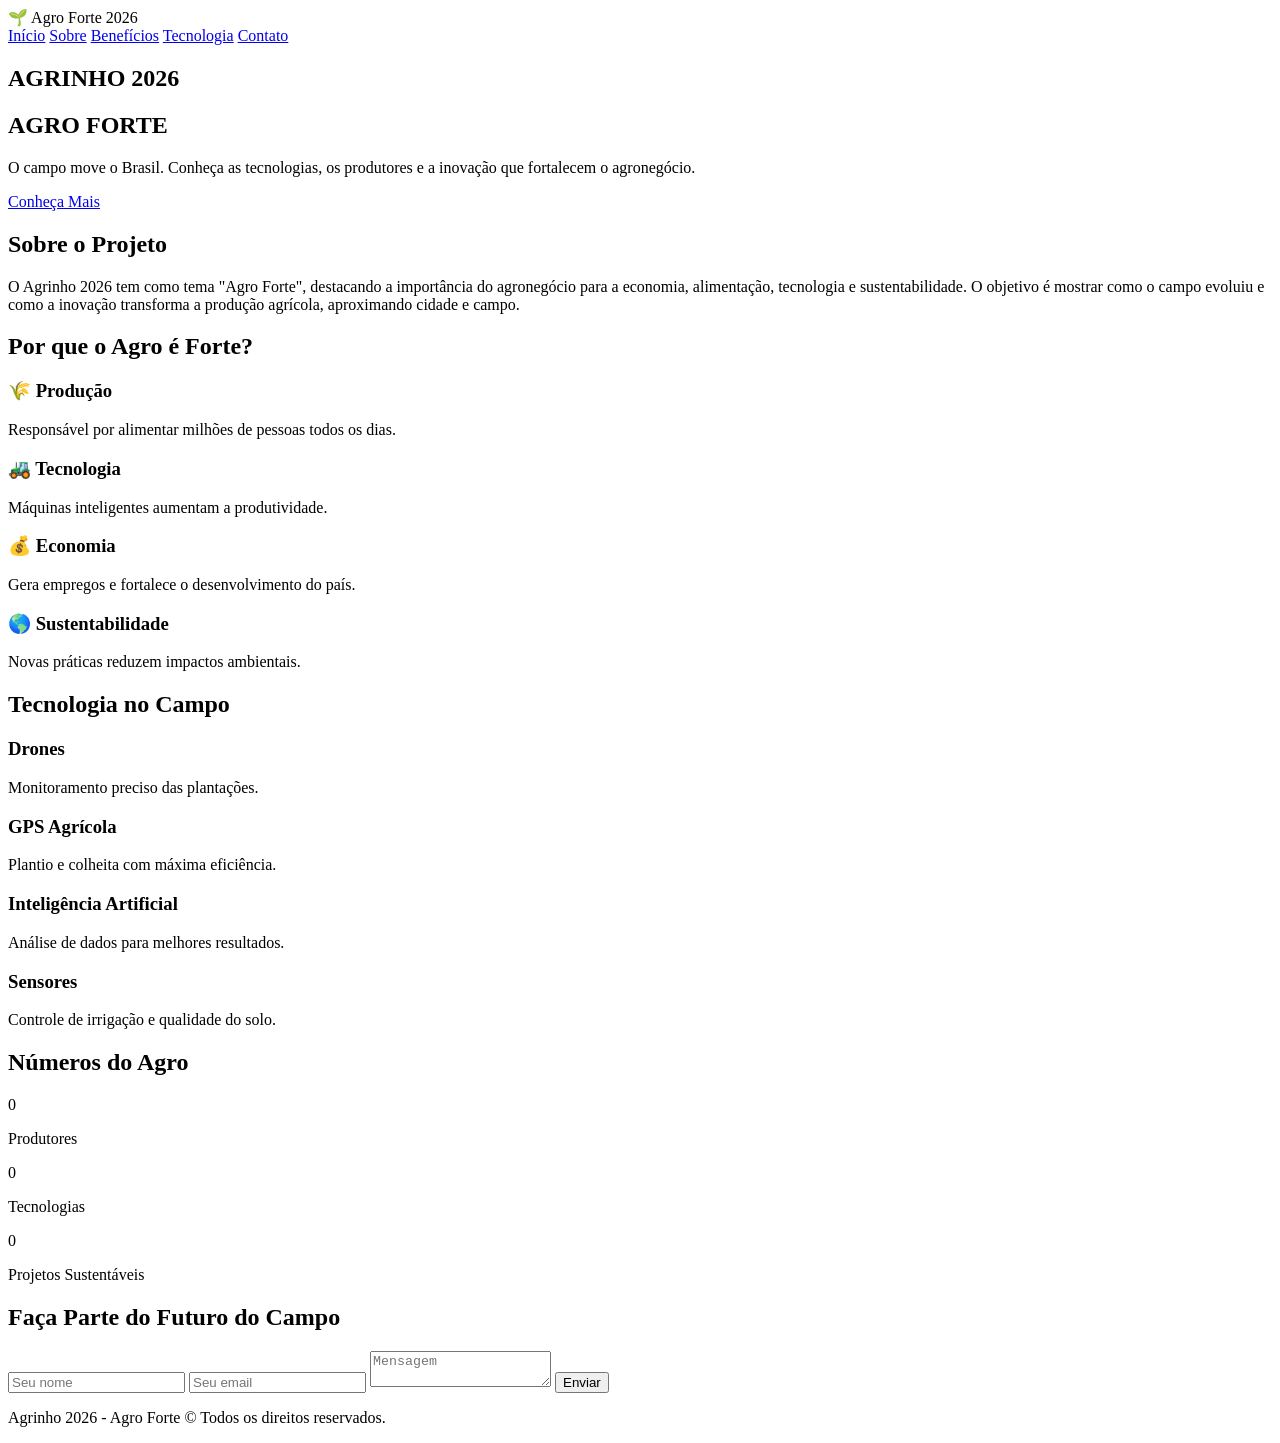
==== index.html @ f146b907 "Create index.html" ====
<!DOCTYPE html>
<html lang="pt-BR">
<head>
<meta charset="UTF-8">
<meta name="viewport" content="width=device-width, initial-scale=1.0">
<title>Agrinho 2026 - Agro Forte</title>

<link rel="stylesheet" href="style.css">

<link href="https://fonts.googleapis.com/css2?family=Poppins:wght@300;400;600;700&display=swap" rel="stylesheet">
</head>

<body>

<header>
<div class="logo">🌱 Agro Forte 2026</div>

<nav>
<a href="#inicio">Início</a>
<a href="#sobre">Sobre</a>
<a href="#beneficios">Benefícios</a>
<a href="#tecnologia">Tecnologia</a>
<a href="#contato">Contato</a>
</nav>
</header>

<section id="inicio" class="hero">
<div class="hero-content">

<h1>AGRINHO 2026</h1>

<h2>AGRO FORTE</h2>

<p>
O campo move o Brasil. Conheça as tecnologias,
os produtores e a inovação que fortalecem o agronegócio.
</p>

<a href="#sobre" class="btn">
Conheça Mais
</a>

</div>
</section>

<section id="sobre">

<h2>Sobre o Projeto</h2>

<p>
O Agrinho 2026 tem como tema "Agro Forte", destacando a
importância do agronegócio para a economia, alimentação,
tecnologia e sustentabilidade.

O objetivo é mostrar como o campo evoluiu e como a inovação
transforma a produção agrícola, aproximando cidade e campo.
</p>

</section>

<section id="beneficios">

<h2>Por que o Agro é Forte?</h2>

<div class="cards">

<div class="card">
<h3>🌾 Produção</h3>
<p>
Responsável por alimentar milhões de pessoas todos os dias.
</p>
</div>

<div class="card">
<h3>🚜 Tecnologia</h3>
<p>
Máquinas inteligentes aumentam a produtividade.
</p>
</div>

<div class="card">
<h3>💰 Economia</h3>
<p>
Gera empregos e fortalece o desenvolvimento do país.
</p>
</div>

<div class="card">
<h3>🌎 Sustentabilidade</h3>
<p>
Novas práticas reduzem impactos ambientais.
</p>
</div>

</div>

</section>

<section id="tecnologia">

<h2>Tecnologia no Campo</h2>

<div class="grid">

<div class="item">
<h3>Drones</h3>
<p>
Monitoramento preciso das plantações.
</p>
</div>

<div class="item">
<h3>GPS Agrícola</h3>
<p>
Plantio e colheita com máxima eficiência.
</p>
</div>

<div class="item">
<h3>Inteligência Artificial</h3>
<p>
Análise de dados para melhores resultados.
</p>
</div>

<div class="item">
<h3>Sensores</h3>
<p>
Controle de irrigação e qualidade do solo.
</p>
</div>

</div>

</section>

<section class="contador">

<h2>Números do Agro</h2>

<div class="numeros">

<div>
<span id="n1">0</span>
<p>Produtores</p>
</div>

<div>
<span id="n2">0</span>
<p>Tecnologias</p>
</div>

<div>
<span id="n3">0</span>
<p>Projetos Sustentáveis</p>
</div>

</div>

</section>

<section id="contato">

<h2>Faça Parte do Futuro do Campo</h2>

<form>

<input type="text" placeholder="Seu nome">

<input type="email" placeholder="Seu email">

<textarea placeholder="Mensagem"></textarea>

<button type="submit">
Enviar
</button>

</form>

</section>

<footer>

<p>
Agrinho 2026 - Agro Forte © Todos os direitos reservados.
</p>

</footer>

<script src="script.js"></script>

</body>
</html>
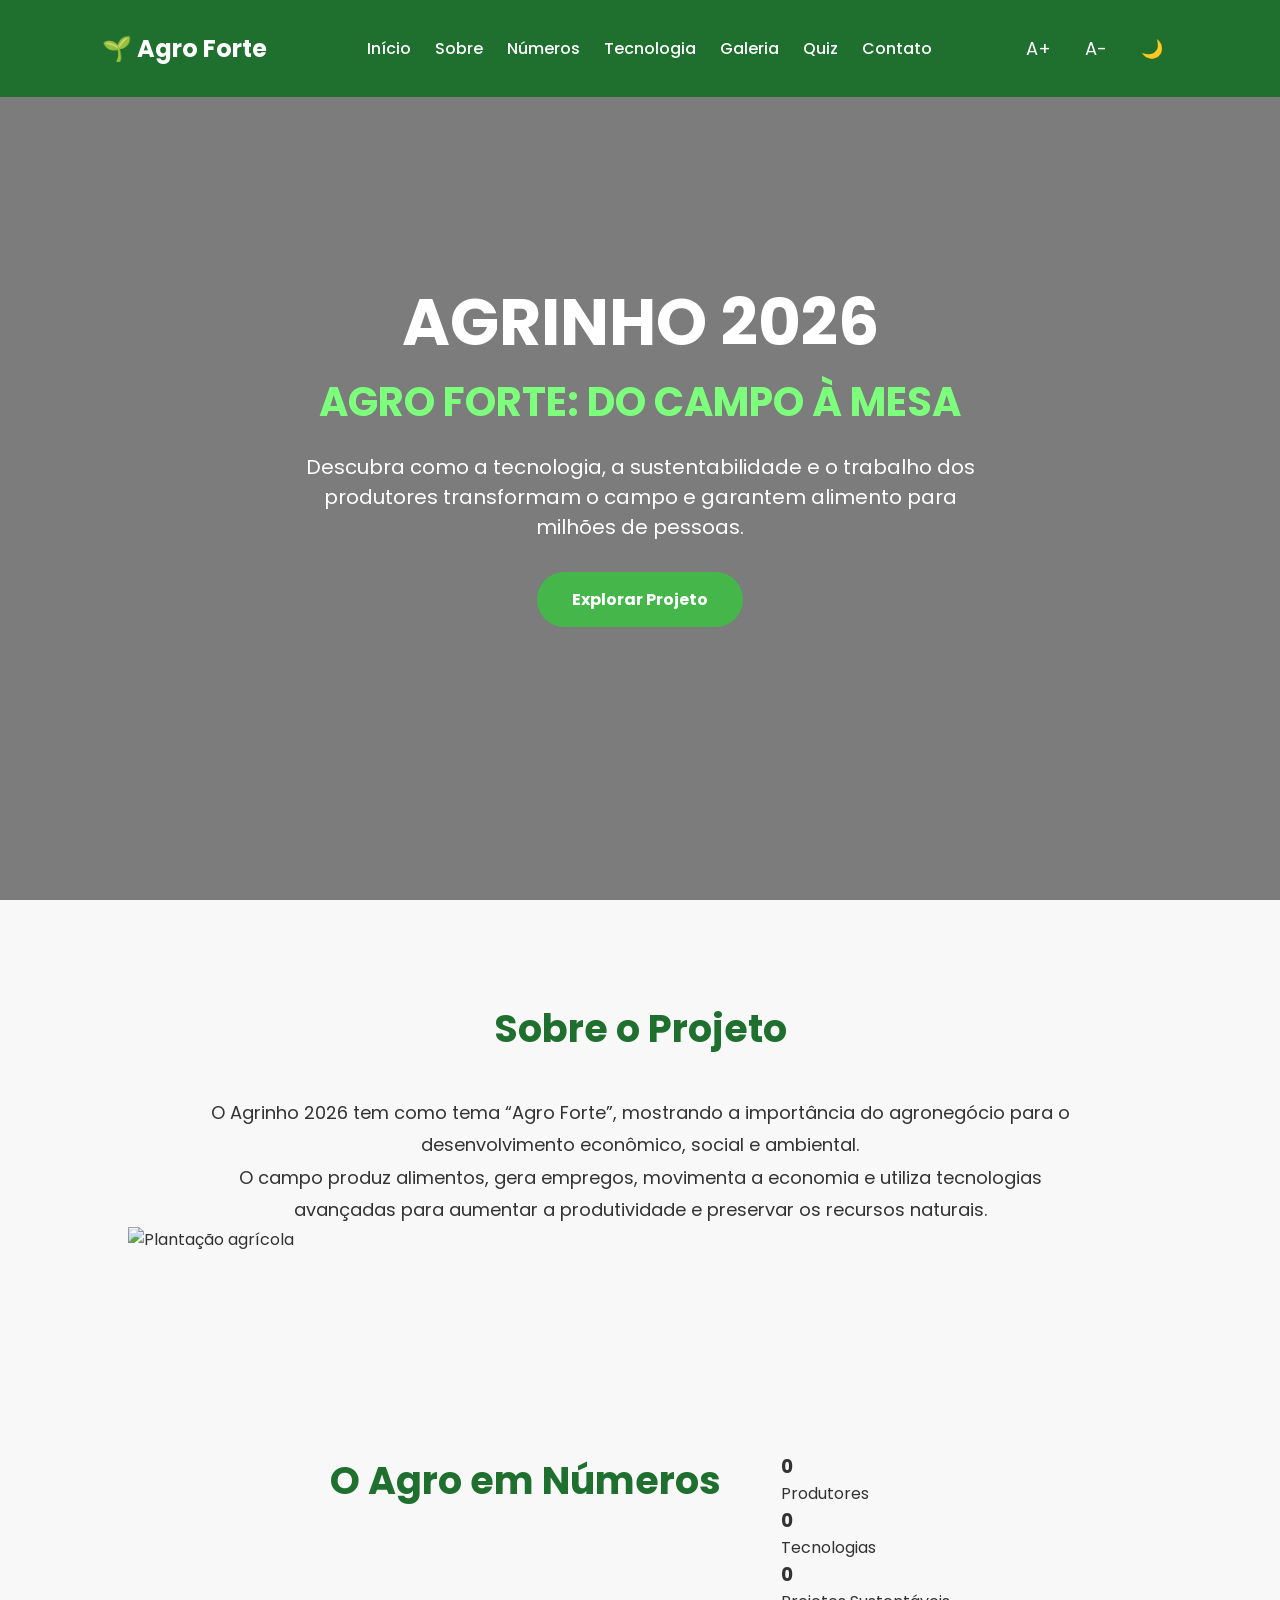
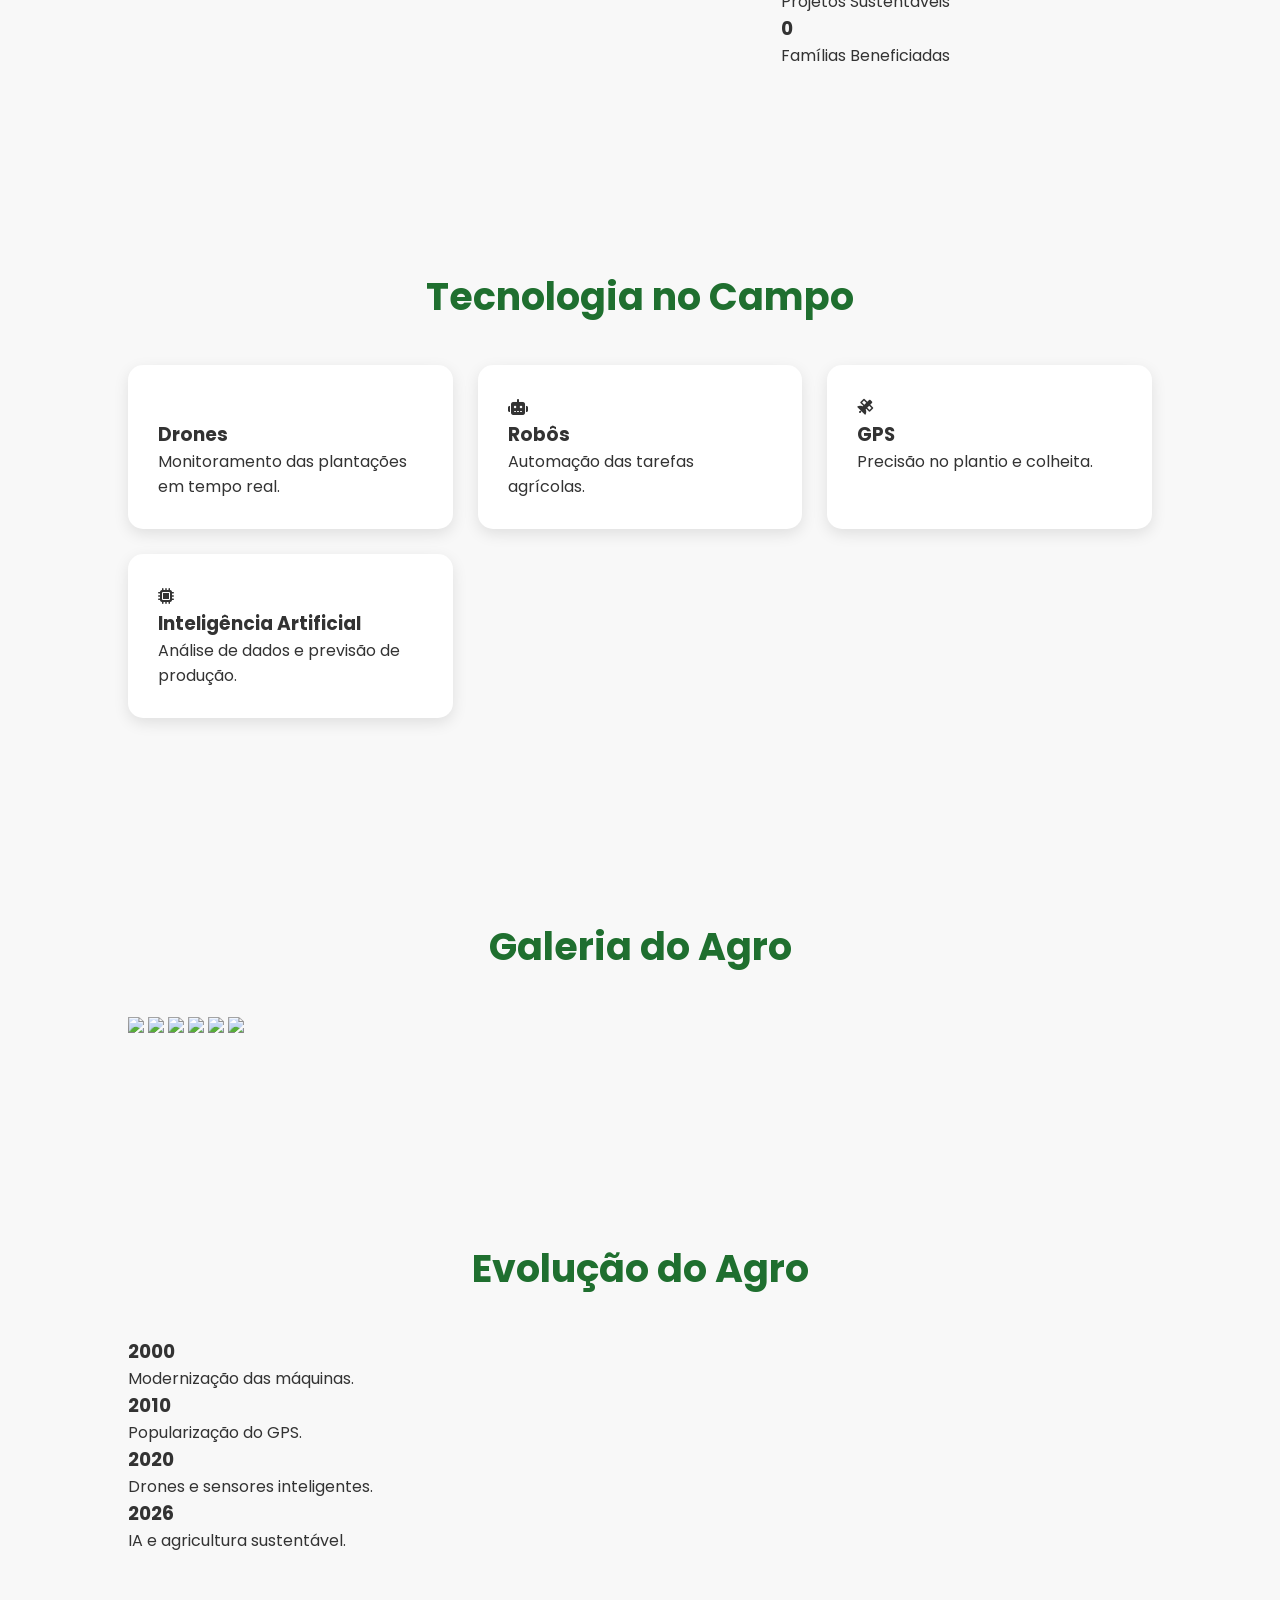
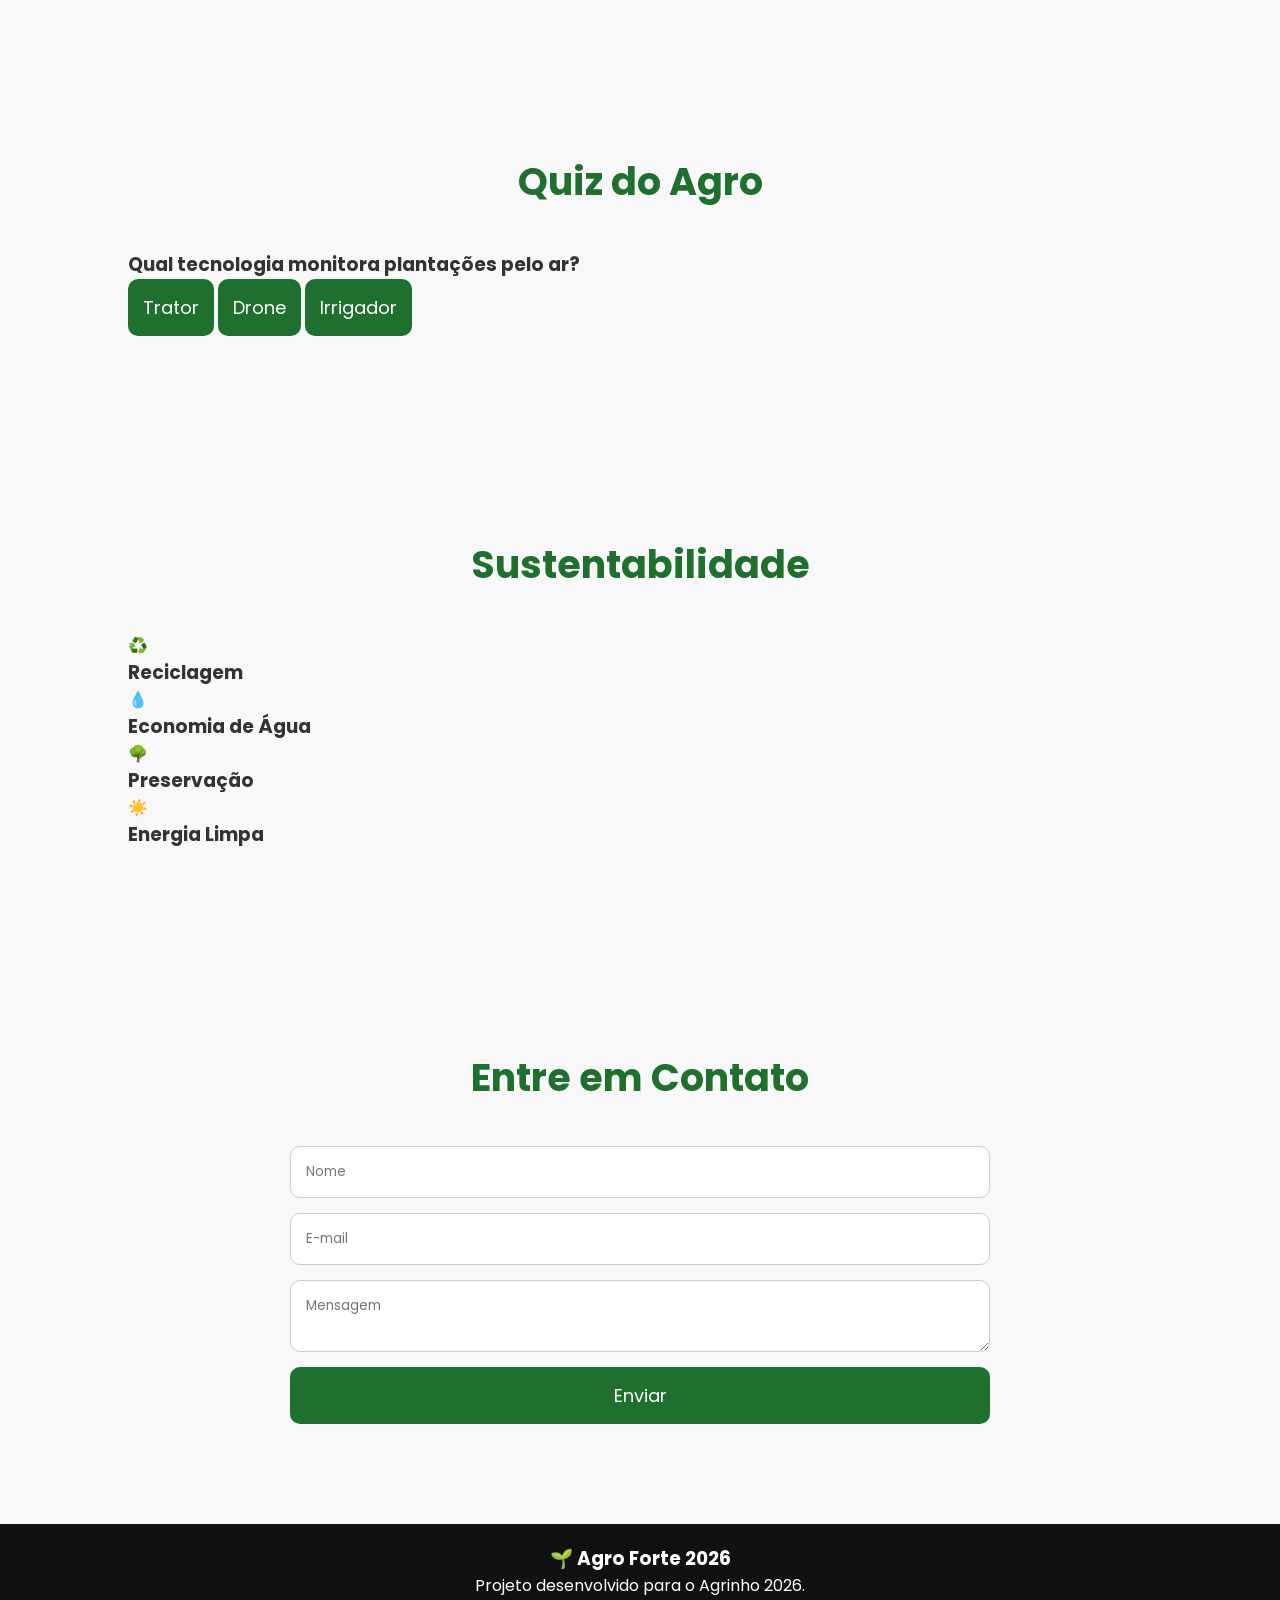
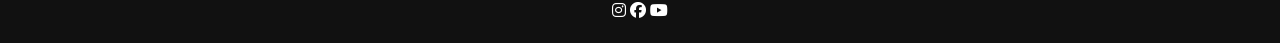
==== commit 86913ab4: "Update index.html with new content and structure" ====
--- a/index.html
+++ b/index.html
@@ -1,193 +1,394 @@
 <!DOCTYPE html>
 <html lang="pt-BR">
+
 <head>
-<meta charset="UTF-8">
-<meta name="viewport" content="width=device-width, initial-scale=1.0">
-<title>Agrinho 2026 - Agro Forte</title>
-
-<link rel="stylesheet" href="style.css">
-
-<link href="https://fonts.googleapis.com/css2?family=Poppins:wght@300;400;600;700&display=swap" rel="stylesheet">
+    <meta charset="UTF-8">
+    <meta name="viewport" content="width=device-width, initial-scale=1.0">
+
+    <title>Agrinho 2026 | Agro Forte: Do Campo à Mesa</title>
+
+    <link rel="stylesheet" href="style.css">
+
+    <link href="https://fonts.googleapis.com/css2?family=Poppins:wght@300;400;500;600;700;800&display=swap"
+        rel="stylesheet">
+
+    <link rel="stylesheet"
+        href="https://cdnjs.cloudflare.com/ajax/libs/font-awesome/6.5.2/css/all.min.css">
 </head>
 
 <body>
 
-<header>
-<div class="logo">🌱 Agro Forte 2026</div>
-
-<nav>
-<a href="#inicio">Início</a>
-<a href="#sobre">Sobre</a>
-<a href="#beneficios">Benefícios</a>
-<a href="#tecnologia">Tecnologia</a>
-<a href="#contato">Contato</a>
-</nav>
-</header>
-
-<section id="inicio" class="hero">
-<div class="hero-content">
-
-<h1>AGRINHO 2026</h1>
-
-<h2>AGRO FORTE</h2>
-
-<p>
-O campo move o Brasil. Conheça as tecnologias,
-os produtores e a inovação que fortalecem o agronegócio.
-</p>
-
-<a href="#sobre" class="btn">
-Conheça Mais
-</a>
-
-</div>
-</section>
-
-<section id="sobre">
-
-<h2>Sobre o Projeto</h2>
-
-<p>
-O Agrinho 2026 tem como tema "Agro Forte", destacando a
-importância do agronegócio para a economia, alimentação,
-tecnologia e sustentabilidade.
-
-O objetivo é mostrar como o campo evoluiu e como a inovação
-transforma a produção agrícola, aproximando cidade e campo.
-</p>
-
-</section>
-
-<section id="beneficios">
-
-<h2>Por que o Agro é Forte?</h2>
-
-<div class="cards">
-
-<div class="card">
-<h3>🌾 Produção</h3>
-<p>
-Responsável por alimentar milhões de pessoas todos os dias.
-</p>
-</div>
-
-<div class="card">
-<h3>🚜 Tecnologia</h3>
-<p>
-Máquinas inteligentes aumentam a produtividade.
-</p>
-</div>
-
-<div class="card">
-<h3>💰 Economia</h3>
-<p>
-Gera empregos e fortalece o desenvolvimento do país.
-</p>
-</div>
-
-<div class="card">
-<h3>🌎 Sustentabilidade</h3>
-<p>
-Novas práticas reduzem impactos ambientais.
-</p>
-</div>
-
-</div>
-
-</section>
-
-<section id="tecnologia">
-
-<h2>Tecnologia no Campo</h2>
-
-<div class="grid">
-
-<div class="item">
-<h3>Drones</h3>
-<p>
-Monitoramento preciso das plantações.
-</p>
-</div>
-
-<div class="item">
-<h3>GPS Agrícola</h3>
-<p>
-Plantio e colheita com máxima eficiência.
-</p>
-</div>
-
-<div class="item">
-<h3>Inteligência Artificial</h3>
-<p>
-Análise de dados para melhores resultados.
-</p>
-</div>
-
-<div class="item">
-<h3>Sensores</h3>
-<p>
-Controle de irrigação e qualidade do solo.
-</p>
-</div>
-
-</div>
-
-</section>
-
-<section class="contador">
-
-<h2>Números do Agro</h2>
-
-<div class="numeros">
-
-<div>
-<span id="n1">0</span>
-<p>Produtores</p>
-</div>
-
-<div>
-<span id="n2">0</span>
-<p>Tecnologias</p>
-</div>
-
-<div>
-<span id="n3">0</span>
-<p>Projetos Sustentáveis</p>
-</div>
-
-</div>
-
-</section>
-
-<section id="contato">
-
-<h2>Faça Parte do Futuro do Campo</h2>
-
-<form>
-
-<input type="text" placeholder="Seu nome">
-
-<input type="email" placeholder="Seu email">
-
-<textarea placeholder="Mensagem"></textarea>
-
-<button type="submit">
-Enviar
-</button>
-
-</form>
-
-</section>
-
-<footer>
-
-<p>
-Agrinho 2026 - Agro Forte © Todos os direitos reservados.
-</p>
-
-</footer>
-
-<script src="script.js"></script>
+    <!-- MENU -->
+
+    <header>
+
+        <div class="logo">
+            🌱 Agro Forte
+        </div>
+
+        <nav>
+
+            <a href="#inicio">Início</a>
+
+            <a href="#sobre">Sobre</a>
+
+            <a href="#numeros">Números</a>
+
+            <a href="#tecnologia">Tecnologia</a>
+
+            <a href="#galeria">Galeria</a>
+
+            <a href="#quiz">Quiz</a>
+
+            <a href="#contato">Contato</a>
+
+        </nav>
+
+        <div class="acessibilidade">
+
+            <button id="aumentarFonte">
+                A+
+            </button>
+
+            <button id="diminuirFonte">
+                A-
+            </button>
+
+            <button id="darkMode">
+                🌙
+            </button>
+
+        </div>
+
+    </header>
+
+    <!-- HERO -->
+
+    <section id="inicio" class="hero">
+
+        <div class="overlay"></div>
+
+        <div class="hero-content">
+
+            <h1>AGRINHO 2026</h1>
+
+            <h2>AGRO FORTE: DO CAMPO À MESA</h2>
+
+            <p>
+                Descubra como a tecnologia, a sustentabilidade e o trabalho dos produtores
+                transformam o campo e garantem alimento para milhões de pessoas.
+            </p>
+
+            <a href="#sobre" class="btn">
+                Explorar Projeto
+            </a>
+
+        </div>
+
+    </section>
+
+    <!-- SOBRE -->
+
+    <section id="sobre" class="sobre">
+
+        <div class="container">
+
+            <div class="texto">
+
+                <h2>Sobre o Projeto</h2>
+
+                <p>
+                    O Agrinho 2026 tem como tema “Agro Forte”, mostrando a importância
+                    do agronegócio para o desenvolvimento econômico, social e ambiental.
+                </p>
+
+                <p>
+                    O campo produz alimentos, gera empregos, movimenta a economia e
+                    utiliza tecnologias avançadas para aumentar a produtividade e
+                    preservar os recursos naturais.
+                </p>
+
+            </div>
+
+            <div class="imagem">
+
+                <img src="https://images.unsplash.com/photo-1500937386664-56d1dfef3854"
+                    alt="Plantação agrícola">
+
+            </div>
+
+        </div>
+
+    </section>
+
+    <!-- NÚMEROS -->
+
+    <section id="numeros" class="numeros">
+
+        <h2>O Agro em Números</h2>
+
+        <div class="cards-numeros">
+
+            <div class="numero-card">
+
+                <h3 id="contador1">0</h3>
+
+                <p>Produtores</p>
+
+            </div>
+
+            <div class="numero-card">
+
+                <h3 id="contador2">0</h3>
+
+                <p>Tecnologias</p>
+
+            </div>
+
+            <div class="numero-card">
+
+                <h3 id="contador3">0</h3>
+
+                <p>Projetos Sustentáveis</p>
+
+            </div>
+
+            <div class="numero-card">
+
+                <h3 id="contador4">0</h3>
+
+                <p>Famílias Beneficiadas</p>
+
+            </div>
+
+        </div>
+
+    </section>
+
+    <!-- TECNOLOGIA -->
+
+    <section id="tecnologia" class="tecnologia">
+
+        <h2>Tecnologia no Campo</h2>
+
+        <div class="cards">
+
+            <div class="card">
+
+                <i class="fas fa-drone"></i>
+
+                <h3>Drones</h3>
+
+                <p>
+                    Monitoramento das plantações em tempo real.
+                </p>
+
+            </div>
+
+            <div class="card">
+
+                <i class="fas fa-robot"></i>
+
+                <h3>Robôs</h3>
+
+                <p>
+                    Automação das tarefas agrícolas.
+                </p>
+
+            </div>
+
+            <div class="card">
+
+                <i class="fas fa-satellite"></i>
+
+                <h3>GPS</h3>
+
+                <p>
+                    Precisão no plantio e colheita.
+                </p>
+
+            </div>
+
+            <div class="card">
+
+                <i class="fas fa-microchip"></i>
+
+                <h3>Inteligência Artificial</h3>
+
+                <p>
+                    Análise de dados e previsão de produção.
+                </p>
+
+            </div>
+
+        </div>
+
+    </section>
+
+    <!-- GALERIA -->
+
+    <section id="galeria">
+
+        <h2>Galeria do Agro</h2>
+
+        <div class="galeria">
+
+            <img src="https://images.unsplash.com/photo-1464226184884-fa280b87c399">
+
+            <img src="https://images.unsplash.com/photo-1500937386664-56d1dfef3854">
+
+            <img src="https://images.unsplash.com/photo-1500382017468-9049fed747ef">
+
+            <img src="https://images.unsplash.com/photo-1506744038136-46273834b3fb">
+
+            <img src="https://images.unsplash.com/photo-1472396961693-142e6e269027">
+
+            <img src="https://images.unsplash.com/photo-1500530855697-b586d89ba3ee">
+
+        </div>
+
+    </section>
+
+    <!-- LINHA DO TEMPO -->
+
+    <section class="timeline">
+
+        <h2>Evolução do Agro</h2>
+
+        <div class="linha">
+
+            <div>
+                <h3>2000</h3>
+                <p>Modernização das máquinas.</p>
+            </div>
+
+            <div>
+                <h3>2010</h3>
+                <p>Popularização do GPS.</p>
+            </div>
+
+            <div>
+                <h3>2020</h3>
+                <p>Drones e sensores inteligentes.</p>
+            </div>
+
+            <div>
+                <h3>2026</h3>
+                <p>IA e agricultura sustentável.</p>
+            </div>
+
+        </div>
+
+    </section>
+
+    <!-- QUIZ -->
+
+    <section id="quiz">
+
+        <h2>Quiz do Agro</h2>
+
+        <div class="quiz-box">
+
+            <h3>
+                Qual tecnologia monitora plantações pelo ar?
+            </h3>
+
+            <button onclick="respostaQuiz(false)">
+                Trator
+            </button>
+
+            <button onclick="respostaQuiz(true)">
+                Drone
+            </button>
+
+            <button onclick="respostaQuiz(false)">
+                Irrigador
+            </button>
+
+            <p id="resultado"></p>
+
+        </div>
+
+    </section>
+
+    <!-- SUSTENTABILIDADE -->
+
+    <section class="sustentabilidade">
+
+        <h2>Sustentabilidade</h2>
+
+        <div class="sust-grid">
+
+            <div>
+                ♻️
+                <h3>Reciclagem</h3>
+            </div>
+
+            <div>
+                💧
+                <h3>Economia de Água</h3>
+            </div>
+
+            <div>
+                🌳
+                <h3>Preservação</h3>
+            </div>
+
+            <div>
+                ☀️
+                <h3>Energia Limpa</h3>
+            </div>
+
+        </div>
+
+    </section>
+
+    <!-- CONTATO -->
+
+    <section id="contato">
+
+        <h2>Entre em Contato</h2>
+
+        <form>
+
+            <input type="text" placeholder="Nome">
+
+            <input type="email" placeholder="E-mail">
+
+            <textarea placeholder="Mensagem"></textarea>
+
+            <button type="submit">
+                Enviar
+            </button>
+
+        </form>
+
+    </section>
+
+    <!-- RODAPÉ -->
+
+    <footer>
+
+        <h3>🌱 Agro Forte 2026</h3>
+
+        <p>
+            Projeto desenvolvido para o Agrinho 2026.
+        </p>
+
+        <div class="redes">
+
+            <i class="fab fa-instagram"></i>
+
+            <i class="fab fa-facebook"></i>
+
+            <i class="fab fa-youtube"></i>
+
+        </div>
+
+    </footer>
+
+    <script src="script.js"></script>
 
 </body>
+
 </html>
--- a/style.css
+++ b/style.css
@@ -0,0 +1,183 @@
+*{
+margin:0;
+padding:0;
+box-sizing:border-box;
+font-family:'Poppins',sans-serif;
+}
+
+html{
+scroll-behavior:smooth;
+}
+
+body{
+background:#f8f8f8;
+color:#333;
+}
+
+header{
+position:fixed;
+width:100%;
+background:#1f6f2f;
+display:flex;
+justify-content:space-between;
+align-items:center;
+padding:20px 8%;
+z-index:1000;
+}
+
+.logo{
+font-size:24px;
+font-weight:bold;
+color:white;
+}
+
+nav a{
+color:white;
+text-decoration:none;
+margin-left:20px;
+font-weight:500;
+}
+
+.hero{
+height:100vh;
+background:linear-gradient(rgba(0,0,0,.5),
+rgba(0,0,0,.5)),
+url('https://images.unsplash.com/photo-1500937386664-56d1dfef3854');
+background-size:cover;
+background-position:center;
+display:flex;
+justify-content:center;
+align-items:center;
+text-align:center;
+color:white;
+}
+
+.hero h1{
+font-size:65px;
+}
+
+.hero h2{
+font-size:40px;
+margin-bottom:20px;
+color:#7dff7d;
+}
+
+.hero p{
+max-width:700px;
+margin:auto;
+font-size:20px;
+}
+
+.btn{
+display:inline-block;
+margin-top:30px;
+background:#45b649;
+padding:15px 35px;
+color:white;
+text-decoration:none;
+border-radius:30px;
+font-weight:bold;
+}
+
+section{
+padding:100px 10%;
+}
+
+section h2{
+text-align:center;
+margin-bottom:40px;
+font-size:38px;
+color:#1f6f2f;
+}
+
+#sobre p{
+text-align:center;
+font-size:18px;
+line-height:1.8;
+max-width:900px;
+margin:auto;
+}
+
+.cards{
+display:grid;
+grid-template-columns:repeat(auto-fit,minmax(250px,1fr));
+gap:25px;
+}
+
+.card{
+background:white;
+padding:30px;
+border-radius:15px;
+box-shadow:0 5px 15px rgba(0,0,0,.1);
+transition:.3s;
+}
+
+.card:hover{
+transform:translateY(-10px);
+}
+
+.grid{
+display:grid;
+grid-template-columns:repeat(auto-fit,minmax(250px,1fr));
+gap:25px;
+}
+
+.item{
+background:#1f6f2f;
+color:white;
+padding:30px;
+border-radius:15px;
+}
+
+.contador{
+background:#1f6f2f;
+color:white;
+}
+
+.contador h2{
+color:white;
+}
+
+.numeros{
+display:flex;
+justify-content:center;
+gap:60px;
+flex-wrap:wrap;
+}
+
+.numeros span{
+font-size:50px;
+font-weight:bold;
+}
+
+form{
+max-width:700px;
+margin:auto;
+display:flex;
+flex-direction:column;
+gap:15px;
+}
+
+input,
+textarea{
+padding:15px;
+border:1px solid #ccc;
+border-radius:10px;
+}
+
+button{
+padding:15px;
+border:none;
+background:#1f6f2f;
+color:white;
+font-size:18px;
+border-radius:10px;
+cursor:pointer;
+}
+
+footer{
+background:#111;
+color:white;
+text-align:center;
+padding:20px;
+}
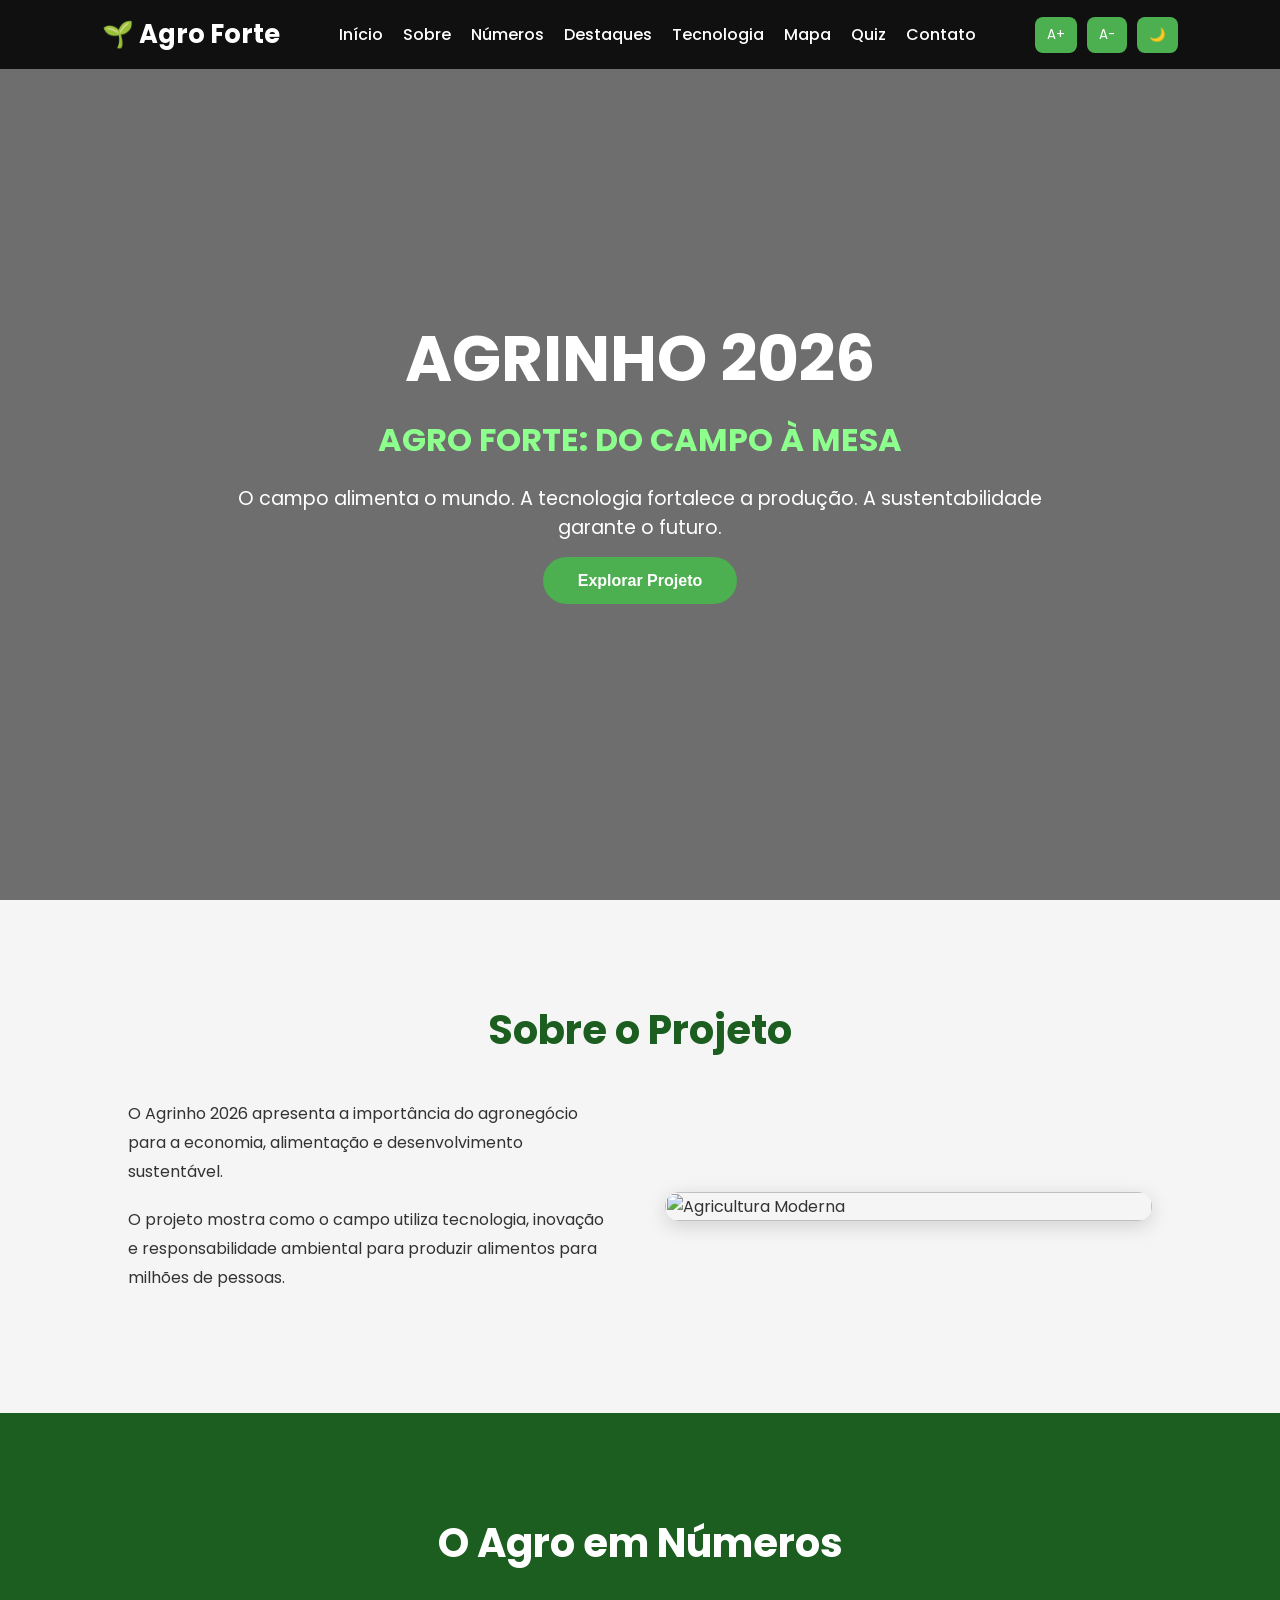
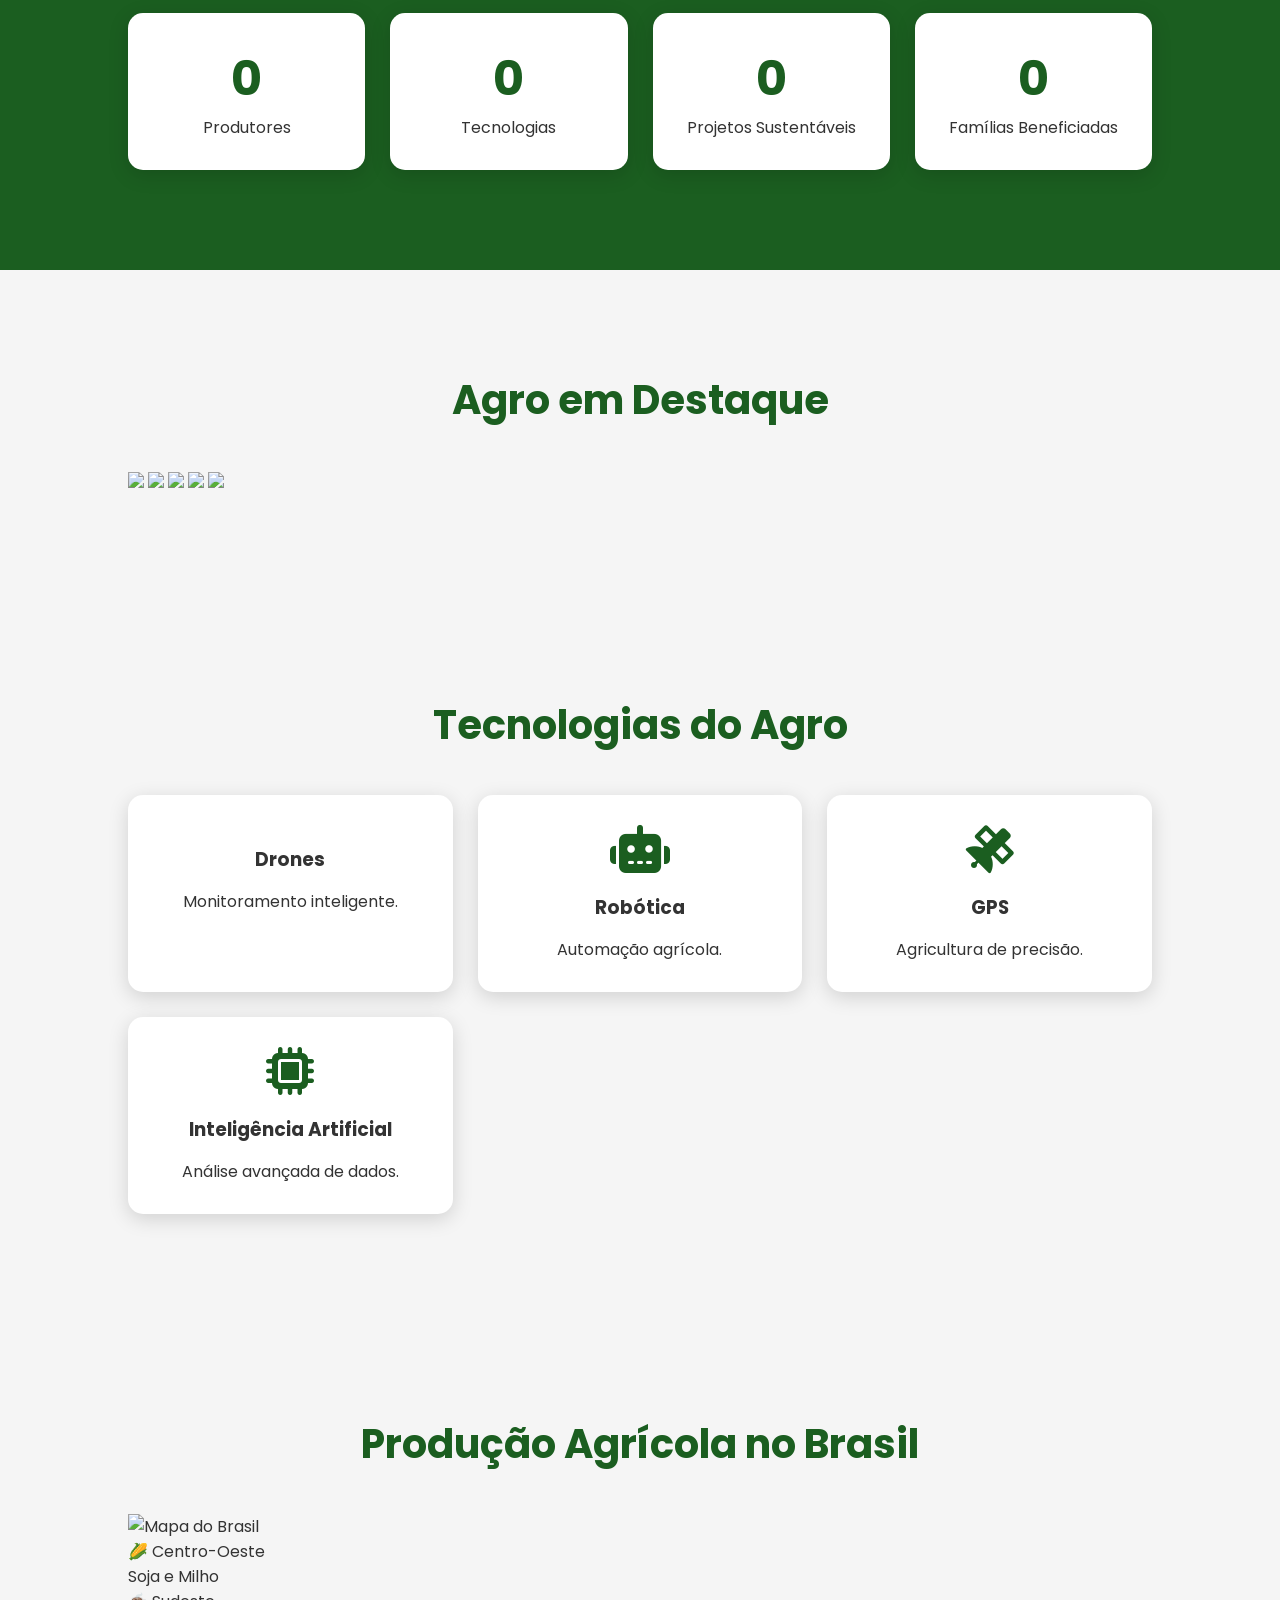
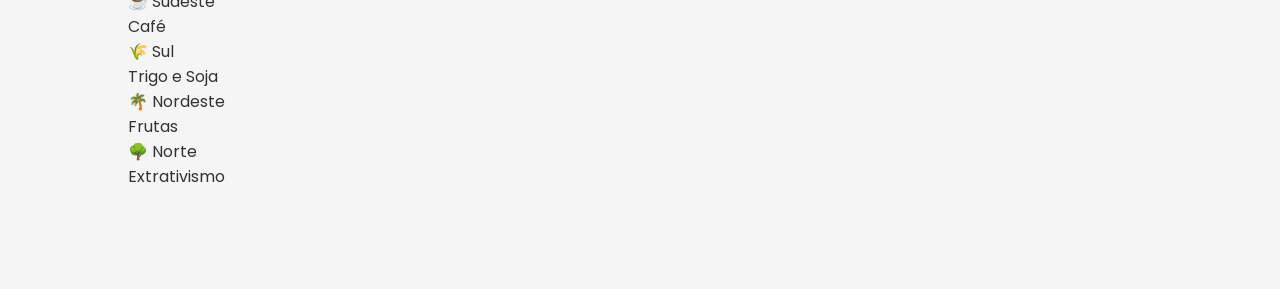
==== commit 5809fe04: "Refactor index.html for improved structure and content" ====
--- a/index.html
+++ b/index.html
@@ -1,12 +1,13 @@
-<!DOCTYPE html>
-<html lang="pt-BR">
-
 <head>
+
     <meta charset="UTF-8">
     <meta name="viewport" content="width=device-width, initial-scale=1.0">
 
     <title>Agrinho 2026 | Agro Forte: Do Campo à Mesa</title>
 
+    <meta name="description"
+        content="Projeto Agrinho 2026 - Agro Forte: Do Campo à Mesa">
+
     <link rel="stylesheet" href="style.css">
 
     <link href="https://fonts.googleapis.com/css2?family=Poppins:wght@300;400;500;600;700;800&display=swap"
@@ -14,16 +15,19 @@
 
     <link rel="stylesheet"
         href="https://cdnjs.cloudflare.com/ajax/libs/font-awesome/6.5.2/css/all.min.css">
+
 </head>
 
 <body>
 
     <!-- MENU -->
 
-    <header>
+    <header class="header">
 
         <div class="logo">
+
             🌱 Agro Forte
+
         </div>
 
         <nav>
@@ -34,9 +38,11 @@
 
             <a href="#numeros">Números</a>
 
+            <a href="#carrossel">Destaques</a>
+
             <a href="#tecnologia">Tecnologia</a>
 
-            <a href="#galeria">Galeria</a>
+            <a href="#mapa">Mapa</a>
 
             <a href="#quiz">Quiz</a>
 
@@ -75,12 +81,17 @@
             <h2>AGRO FORTE: DO CAMPO À MESA</h2>
 
             <p>
-                Descubra como a tecnologia, a sustentabilidade e o trabalho dos produtores
-                transformam o campo e garantem alimento para milhões de pessoas.
+
+                O campo alimenta o mundo.
+                A tecnologia fortalece a produção.
+                A sustentabilidade garante o futuro.
+
             </p>
 
             <a href="#sobre" class="btn">
+
                 Explorar Projeto
+
             </a>
 
         </div>
@@ -89,23 +100,29 @@
 
     <!-- SOBRE -->
 
-    <section id="sobre" class="sobre">
+    <section id="sobre">
+
+        <h2>Sobre o Projeto</h2>
 
         <div class="container">
 
             <div class="texto">
 
-                <h2>Sobre o Projeto</h2>
-
-                <p>
-                    O Agrinho 2026 tem como tema “Agro Forte”, mostrando a importância
-                    do agronegócio para o desenvolvimento econômico, social e ambiental.
-                </p>
-
-                <p>
-                    O campo produz alimentos, gera empregos, movimenta a economia e
-                    utiliza tecnologias avançadas para aumentar a produtividade e
-                    preservar os recursos naturais.
+                <p>
+
+                    O Agrinho 2026 apresenta a importância
+                    do agronegócio para a economia,
+                    alimentação e desenvolvimento sustentável.
+
+                </p>
+
+                <p>
+
+                    O projeto mostra como o campo utiliza
+                    tecnologia, inovação e responsabilidade
+                    ambiental para produzir alimentos
+                    para milhões de pessoas.
+
                 </p>
 
             </div>
@@ -113,7 +130,7 @@
             <div class="imagem">
 
                 <img src="https://images.unsplash.com/photo-1500937386664-56d1dfef3854"
-                    alt="Plantação agrícola">
+                    alt="Agricultura Moderna">
 
             </div>
 
@@ -165,11 +182,37 @@
 
     </section>
 
-    <!-- TECNOLOGIA -->
-
-    <section id="tecnologia" class="tecnologia">
-
-        <h2>Tecnologia no Campo</h2>
+    <!-- CARROSSEL -->
+
+    <section id="carrossel">
+
+        <h2>Agro em Destaque</h2>
+
+        <div class="slider">
+
+            <div class="slides">
+
+                <img src="https://images.unsplash.com/photo-1500382017468-9049fed747ef">
+
+                <img src="https://images.unsplash.com/photo-1464226184884-fa280b87c399">
+
+                <img src="https://images.unsplash.com/photo-1500937386664-56d1dfef3854">
+
+                <img src="https://images.unsplash.com/photo-1499529112087-3cb3b73cec95">
+
+                <img src="https://images.unsplash.com/photo-1516253593875-bd7ba052fbc5">
+
+            </div>
+
+        </div>
+
+    </section>
+
+    <!-- TECNOLOGIAS -->
+
+    <section id="tecnologia">
+
+        <h2>Tecnologias do Agro</h2>
 
         <div class="cards">
 
@@ -180,7 +223,7 @@
                 <h3>Drones</h3>
 
                 <p>
-                    Monitoramento das plantações em tempo real.
+                    Monitoramento inteligente.
                 </p>
 
             </div>
@@ -189,10 +232,10 @@
 
                 <i class="fas fa-robot"></i>
 
-                <h3>Robôs</h3>
-
-                <p>
-                    Automação das tarefas agrícolas.
+                <h3>Robótica</h3>
+
+                <p>
+                    Automação agrícola.
                 </p>
 
             </div>
@@ -204,7 +247,7 @@
                 <h3>GPS</h3>
 
                 <p>
-                    Precisão no plantio e colheita.
+                    Agricultura de precisão.
                 </p>
 
             </div>
@@ -216,179 +259,55 @@
                 <h3>Inteligência Artificial</h3>
 
                 <p>
-                    Análise de dados e previsão de produção.
-                </p>
-
-            </div>
-
-        </div>
-
-    </section>
-
-    <!-- GALERIA -->
-
-    <section id="galeria">
-
-        <h2>Galeria do Agro</h2>
-
-        <div class="galeria">
-
-            <img src="https://images.unsplash.com/photo-1464226184884-fa280b87c399">
-
-            <img src="https://images.unsplash.com/photo-1500937386664-56d1dfef3854">
-
-            <img src="https://images.unsplash.com/photo-1500382017468-9049fed747ef">
-
-            <img src="https://images.unsplash.com/photo-1506744038136-46273834b3fb">
-
-            <img src="https://images.unsplash.com/photo-1472396961693-142e6e269027">
-
-            <img src="https://images.unsplash.com/photo-1500530855697-b586d89ba3ee">
-
-        </div>
-
-    </section>
-
-    <!-- LINHA DO TEMPO -->
-
-    <section class="timeline">
-
-        <h2>Evolução do Agro</h2>
-
-        <div class="linha">
-
-            <div>
-                <h3>2000</h3>
-                <p>Modernização das máquinas.</p>
-            </div>
-
-            <div>
-                <h3>2010</h3>
-                <p>Popularização do GPS.</p>
-            </div>
-
-            <div>
-                <h3>2020</h3>
-                <p>Drones e sensores inteligentes.</p>
-            </div>
-
-            <div>
-                <h3>2026</h3>
-                <p>IA e agricultura sustentável.</p>
-            </div>
-
-        </div>
-
-    </section>
-
-    <!-- QUIZ -->
-
-    <section id="quiz">
-
-        <h2>Quiz do Agro</h2>
-
-        <div class="quiz-box">
-
-            <h3>
-                Qual tecnologia monitora plantações pelo ar?
-            </h3>
-
-            <button onclick="respostaQuiz(false)">
-                Trator
-            </button>
-
-            <button onclick="respostaQuiz(true)">
-                Drone
-            </button>
-
-            <button onclick="respostaQuiz(false)">
-                Irrigador
-            </button>
-
-            <p id="resultado"></p>
-
-        </div>
-
-    </section>
-
-    <!-- SUSTENTABILIDADE -->
-
-    <section class="sustentabilidade">
-
-        <h2>Sustentabilidade</h2>
-
-        <div class="sust-grid">
-
-            <div>
-                ♻️
-                <h3>Reciclagem</h3>
-            </div>
-
-            <div>
-                💧
-                <h3>Economia de Água</h3>
-            </div>
-
-            <div>
-                🌳
-                <h3>Preservação</h3>
-            </div>
-
-            <div>
-                ☀️
-                <h3>Energia Limpa</h3>
-            </div>
-
-        </div>
-
-    </section>
-
-    <!-- CONTATO -->
-
-    <section id="contato">
-
-        <h2>Entre em Contato</h2>
-
-        <form>
-
-            <input type="text" placeholder="Nome">
-
-            <input type="email" placeholder="E-mail">
-
-            <textarea placeholder="Mensagem"></textarea>
-
-            <button type="submit">
-                Enviar
-            </button>
-
-        </form>
-
-    </section>
-
-    <!-- RODAPÉ -->
-
-    <footer>
-
-        <h3>🌱 Agro Forte 2026</h3>
-
-        <p>
-            Projeto desenvolvido para o Agrinho 2026.
-        </p>
-
-        <div class="redes">
-
-            <i class="fab fa-instagram"></i>
-
-            <i class="fab fa-facebook"></i>
-
-            <i class="fab fa-youtube"></i>
-
-        </div>
-
-    </footer>
-
-    <script src="script.js"></script>
-
-</body>
-
-</html>
+                    Análise avançada de dados.
+                </p>
+
+            </div>
+
+        </div>
+
+    </section>
+
+    <!-- MAPA -->
+
+    <section id="mapa">
+
+        <h2>Produção Agrícola no Brasil</h2>
+
+        <div class="mapa-container">
+
+            <img src="https://upload.wikimedia.org/wikipedia/commons/0/05/Brazil_regions_map.svg"
+                alt="Mapa do Brasil">
+
+        </div>
+
+        <div class="regioes">
+
+            <div>
+                🌽 Centro-Oeste
+                <p>Soja e Milho</p>
+            </div>
+
+            <div>
+                ☕ Sudeste
+                <p>Café</p>
+            </div>
+
+            <div>
+                🌾 Sul
+                <p>Trigo e Soja</p>
+            </div>
+
+            <div>
+                🌴 Nordeste
+                <p>Frutas</p>
+            </div>
+
+            <div>
+                🌳 Norte
+                <p>Extrativismo</p>
+            </div>
+
+        </div>
+
+    </section>
--- a/style.css
+++ b/style.css
@@ -1,183 +1,501 @@
 *{
-margin:0;
-padding:0;
-box-sizing:border-box;
-font-family:'Poppins',sans-serif;
+    margin:0;
+    padding:0;
+    box-sizing:border-box;
+    font-family:'Poppins',sans-serif;
 }
 
 html{
-scroll-behavior:smooth;
+    scroll-behavior:smooth;
+}
+
+:root{
+    --verde:#1b5e20;
+    --verde-claro:#4caf50;
+    --branco:#ffffff;
+    --cinza:#f5f5f5;
+    --texto:#333;
+    --sombra:0 5px 20px rgba(0,0,0,.15);
 }
 
 body{
-background:#f8f8f8;
-color:#333;
-}
+    background:var(--cinza);
+    color:var(--texto);
+    transition:.3s;
+}
+
+body.dark{
+    background:#121212;
+    color:#ffffff;
+}
+
+/* HEADER */
 
 header{
-position:fixed;
-width:100%;
-background:#1f6f2f;
-display:flex;
-justify-content:space-between;
-align-items:center;
-padding:20px 8%;
-z-index:1000;
+    position:fixed;
+    top:0;
+    width:100%;
+    background:rgba(0,0,0,.85);
+    backdrop-filter:blur(10px);
+    display:flex;
+    justify-content:space-between;
+    align-items:center;
+    padding:15px 8%;
+    z-index:999;
 }
 
 .logo{
-font-size:24px;
-font-weight:bold;
-color:white;
+    color:white;
+    font-size:1.6rem;
+    font-weight:700;
+}
+
+nav{
+    display:flex;
+    gap:20px;
 }
 
 nav a{
-color:white;
-text-decoration:none;
-margin-left:20px;
-font-weight:500;
-}
+    color:white;
+    text-decoration:none;
+    font-weight:500;
+    transition:.3s;
+}
+
+nav a:hover{
+    color:#7fff7f;
+}
+
+.acessibilidade{
+    display:flex;
+    gap:10px;
+}
+
+.acessibilidade button{
+    border:none;
+    background:var(--verde-claro);
+    color:white;
+    padding:8px 12px;
+    border-radius:8px;
+    cursor:pointer;
+    transition:.3s;
+}
+
+.acessibilidade button:hover{
+    transform:scale(1.05);
+}
+
+/* HERO */
 
 .hero{
-height:100vh;
-background:linear-gradient(rgba(0,0,0,.5),
-rgba(0,0,0,.5)),
-url('https://images.unsplash.com/photo-1500937386664-56d1dfef3854');
-background-size:cover;
-background-position:center;
-display:flex;
-justify-content:center;
-align-items:center;
-text-align:center;
-color:white;
+    height:100vh;
+    background:url("https://images.unsplash.com/photo-1500382017468-9049fed747ef")
+    center/cover no-repeat;
+    position:relative;
+    display:flex;
+    justify-content:center;
+    align-items:center;
+    text-align:center;
+}
+
+.overlay{
+    position:absolute;
+    inset:0;
+    background:rgba(0,0,0,.55);
+}
+
+.hero-content{
+    position:relative;
+    color:white;
+    max-width:900px;
+    padding:20px;
+    animation:fadeUp 1.5s ease;
 }
 
 .hero h1{
-font-size:65px;
+    font-size:4rem;
+    margin-bottom:10px;
 }
 
 .hero h2{
-font-size:40px;
-margin-bottom:20px;
-color:#7dff7d;
+    font-size:2rem;
+    color:#8dff8d;
+    margin-bottom:20px;
 }
 
 .hero p{
-max-width:700px;
-margin:auto;
-font-size:20px;
+    font-size:1.2rem;
+    margin-bottom:30px;
 }
 
 .btn{
-display:inline-block;
-margin-top:30px;
-background:#45b649;
-padding:15px 35px;
-color:white;
-text-decoration:none;
-border-radius:30px;
-font-weight:bold;
-}
+    background:var(--verde-claro);
+    color:white;
+    padding:15px 35px;
+    border-radius:30px;
+    text-decoration:none;
+    font-weight:600;
+    transition:.3s;
+}
+
+.btn:hover{
+    background:#2e7d32;
+}
+
+/* SEÇÕES */
 
 section{
-padding:100px 10%;
+    padding:100px 10%;
 }
 
 section h2{
-text-align:center;
-margin-bottom:40px;
-font-size:38px;
-color:#1f6f2f;
-}
-
-#sobre p{
-text-align:center;
-font-size:18px;
-line-height:1.8;
-max-width:900px;
-margin:auto;
-}
+    text-align:center;
+    margin-bottom:40px;
+    font-size:2.5rem;
+    color:var(--verde);
+}
+
+/* SOBRE */
+
+.container{
+    display:flex;
+    align-items:center;
+    justify-content:center;
+    gap:50px;
+    flex-wrap:wrap;
+}
+
+.texto{
+    flex:1;
+    min-width:300px;
+}
+
+.texto p{
+    margin-bottom:20px;
+    line-height:1.8;
+}
+
+.imagem{
+    flex:1;
+    min-width:300px;
+}
+
+.imagem img{
+    width:100%;
+    border-radius:20px;
+    box-shadow:var(--sombra);
+}
+
+/* NÚMEROS */
+
+.numeros{
+    background:var(--verde);
+    color:white;
+}
+
+.numeros h2{
+    color:white;
+}
+
+.cards-numeros{
+    display:grid;
+    grid-template-columns:repeat(auto-fit,minmax(220px,1fr));
+    gap:25px;
+}
+
+.numero-card{
+    background:white;
+    color:#333;
+    text-align:center;
+    padding:30px;
+    border-radius:15px;
+    box-shadow:var(--sombra);
+}
+
+.numero-card h3{
+    font-size:3rem;
+    color:var(--verde);
+}
+
+/* TECNOLOGIA */
 
 .cards{
-display:grid;
-grid-template-columns:repeat(auto-fit,minmax(250px,1fr));
-gap:25px;
+    display:grid;
+    grid-template-columns:repeat(auto-fit,minmax(250px,1fr));
+    gap:25px;
 }
 
 .card{
-background:white;
-padding:30px;
-border-radius:15px;
-box-shadow:0 5px 15px rgba(0,0,0,.1);
-transition:.3s;
+    background:white;
+    padding:30px;
+    text-align:center;
+    border-radius:15px;
+    box-shadow:var(--sombra);
+    transition:.4s;
 }
 
 .card:hover{
-transform:translateY(-10px);
-}
-
-.grid{
-display:grid;
-grid-template-columns:repeat(auto-fit,minmax(250px,1fr));
-gap:25px;
-}
-
-.item{
-background:#1f6f2f;
-color:white;
-padding:30px;
-border-radius:15px;
-}
-
-.contador{
-background:#1f6f2f;
-color:white;
-}
-
-.contador h2{
-color:white;
-}
-
-.numeros{
-display:flex;
-justify-content:center;
-gap:60px;
-flex-wrap:wrap;
-}
-
-.numeros span{
-font-size:50px;
-font-weight:bold;
-}
+    transform:translateY(-10px);
+}
+
+.card i{
+    font-size:3rem;
+    color:var(--verde);
+    margin-bottom:20px;
+}
+
+.card h3{
+    margin-bottom:15px;
+}
+
+/* GALERIA */
+
+.galeria{
+    display:grid;
+    grid-template-columns:repeat(auto-fit,minmax(280px,1fr));
+    gap:20px;
+}
+
+.galeria img{
+    width:100%;
+    height:250px;
+    object-fit:cover;
+    border-radius:15px;
+    transition:.4s;
+    box-shadow:var(--sombra);
+}
+
+.galeria img:hover{
+    transform:scale(1.05);
+}
+
+/* TIMELINE */
+
+.timeline{
+    background:#eef8ee;
+}
+
+.linha{
+    display:flex;
+    flex-wrap:wrap;
+    justify-content:center;
+    gap:30px;
+}
+
+.linha div{
+    background:white;
+    padding:25px;
+    border-radius:15px;
+    width:220px;
+    text-align:center;
+    box-shadow:var(--sombra);
+}
+
+.linha h3{
+    color:var(--verde);
+    margin-bottom:10px;
+}
+
+/* QUIZ */
+
+.quiz-box{
+    max-width:700px;
+    margin:auto;
+    text-align:center;
+    background:white;
+    padding:40px;
+    border-radius:20px;
+    box-shadow:var(--sombra);
+}
+
+.quiz-box button{
+    display:block;
+    width:100%;
+    margin:15px 0;
+    padding:15px;
+    border:none;
+    background:var(--verde);
+    color:white;
+    border-radius:10px;
+    cursor:pointer;
+    transition:.3s;
+}
+
+.quiz-box button:hover{
+    background:#2e7d32;
+}
+
+#resultado{
+    margin-top:20px;
+    font-weight:bold;
+    font-size:1.2rem;
+}
+
+/* SUSTENTABILIDADE */
+
+.sust-grid{
+    display:grid;
+    grid-template-columns:repeat(auto-fit,minmax(220px,1fr));
+    gap:25px;
+}
+
+.sust-grid div{
+    background:white;
+    text-align:center;
+    padding:40px;
+    border-radius:20px;
+    box-shadow:var(--sombra);
+    font-size:2rem;
+}
+
+.sust-grid h3{
+    margin-top:15px;
+    font-size:1.2rem;
+}
+
+/* FORM */
 
 form{
-max-width:700px;
-margin:auto;
-display:flex;
-flex-direction:column;
-gap:15px;
+    max-width:700px;
+    margin:auto;
+    display:flex;
+    flex-direction:column;
+    gap:15px;
 }
 
 input,
 textarea{
-padding:15px;
-border:1px solid #ccc;
-border-radius:10px;
-}
-
-button{
-padding:15px;
-border:none;
-background:#1f6f2f;
-color:white;
-font-size:18px;
-border-radius:10px;
-cursor:pointer;
-}
+    padding:15px;
+    border:1px solid #ccc;
+    border-radius:10px;
+    font-size:1rem;
+}
+
+textarea{
+    min-height:150px;
+    resize:none;
+}
+
+form button{
+    background:var(--verde);
+    color:white;
+    border:none;
+    padding:15px;
+    border-radius:10px;
+    cursor:pointer;
+    font-size:1rem;
+}
+
+/* FOOTER */
 
 footer{
-background:#111;
-color:white;
-text-align:center;
-padding:20px;
-}
+    background:#111;
+    color:white;
+    text-align:center;
+    padding:50px 20px;
+}
+
+.redes{
+    margin-top:20px;
+}
+
+.redes i{
+    margin:0 10px;
+    font-size:1.6rem;
+    cursor:pointer;
+    transition:.3s;
+}
+
+.redes i:hover{
+    color:#7fff7f;
+}
+
+/* DARK MODE */
+
+body.dark header{
+    background:#000;
+}
+
+body.dark .card,
+body.dark .numero-card,
+body.dark .quiz-box,
+body.dark .linha div,
+body.dark .sust-grid div{
+    background:#1e1e1e;
+    color:white;
+}
+
+body.dark input,
+body.dark textarea{
+    background:#222;
+    color:white;
+    border:1px solid #444;
+}
+
+body.dark .timeline{
+    background:#161616;
+}
+
+/* ANIMAÇÃO */
+
+@keyframes fadeUp{
+
+    from{
+        opacity:0;
+        transform:translateY(40px);
+    }
+
+    to{
+        opacity:1;
+        transform:translateY(0);
+    }
+
+}
+
+/* RESPONSIVO */
+
+@media(max-width:900px){
+
+    header{
+        flex-direction:column;
+        gap:15px;
+    }
+
+    nav{
+        flex-wrap:wrap;
+        justify-content:center;
+    }
+
+    .hero h1{
+        font-size:2.8rem;
+    }
+
+    .hero h2{
+        font-size:1.5rem;
+    }
+
+    section{
+        padding:80px 5%;
+    }
+
+}
+
+@media(max-width:600px){
+
+    .hero h1{
+        font-size:2rem;
+    }
+
+    .hero h2{
+        font-size:1.2rem;
+    }
+
+    .hero p{
+        font-size:1rem;
+    }
+
+    section h2{
+        font-size:2rem;
+    }
+
+}
